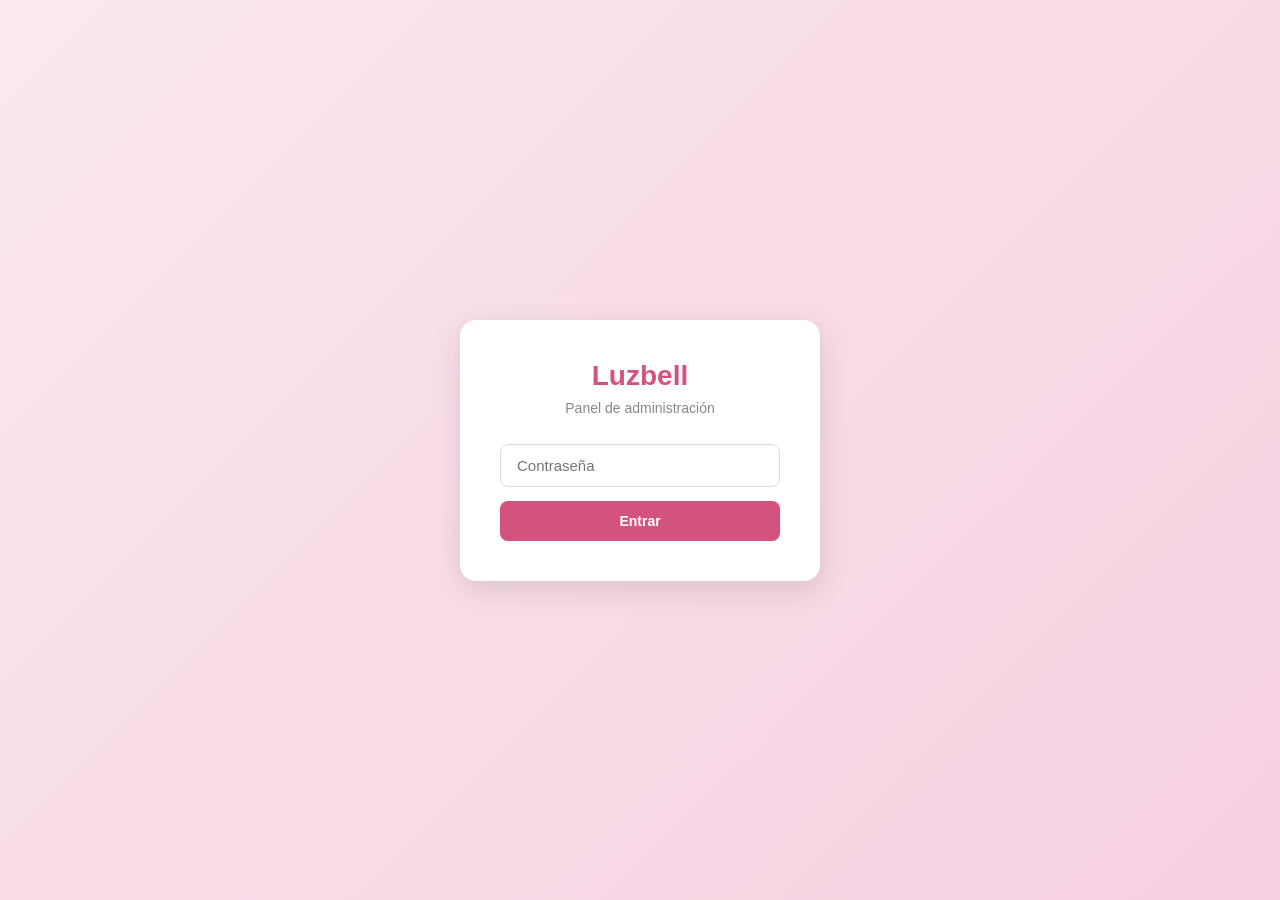
==== admin.html @ 91af1b25 "Implementacion de panel de administrador" ====
<!DOCTYPE html>
<html lang="es">
<head>
    <meta charset="UTF-8">
    <meta name="viewport" content="width=device-width, initial-scale=1.0">
    <title>Luzbell — Panel Admin</title>
    <style>
        * { box-sizing: border-box; margin: 0; padding: 0; }
        body { font-family: Arial, sans-serif; background: #f5f5f5; color: #333; }

        /* LOGIN */
        .login-screen {
            min-height: 100vh;
            display: flex;
            align-items: center;
            justify-content: center;
            background: linear-gradient(135deg, #fce8f0, #f5d0e0);
        }
        .login-box {
            background: white;
            padding: 40px;
            border-radius: 16px;
            box-shadow: 0 8px 32px rgba(0,0,0,0.12);
            width: 100%;
            max-width: 360px;
            text-align: center;
        }
        .login-box h1 { color: #D4537E; margin-bottom: 8px; font-size: 28px; }
        .login-box p { color: #888; margin-bottom: 28px; font-size: 14px; }
        .login-box input {
            width: 100%; padding: 12px 16px; border: 1px solid #ddd;
            border-radius: 8px; font-size: 15px; margin-bottom: 14px;
        }
        .login-box input:focus { outline: none; border-color: #D4537E; }
        .login-error { color: #e53e3e; font-size: 13px; margin-bottom: 12px; display: none; }

        /* PANEL */
        .panel { display: none; min-height: 100vh; }
        .panel-header {
            background: white;
            padding: 16px 28px;
            display: flex;
            justify-content: space-between;
            align-items: center;
            box-shadow: 0 2px 8px rgba(0,0,0,0.08);
            position: sticky; top: 0; z-index: 100;
        }
        .panel-header h1 { color: #D4537E; font-size: 20px; }
        .panel-body { padding: 28px; max-width: 960px; margin: 0 auto; }

        /* TABS */
        .tabs { display: flex; gap: 8px; margin-bottom: 28px; }
        .tab {
            padding: 10px 22px; border-radius: 8px; border: none;
            cursor: pointer; font-size: 14px; font-weight: bold;
            background: white; color: #666; transition: all 0.2s;
        }
        .tab.activo { background: #D4537E; color: white; }
        .tab:hover:not(.activo) { border-color: #D4537E; color: #D4537E; }

        /* SECCION */
        .seccion { display: none; }
        .seccion.activa { display: block; }

        /* FORMULARIO */
        .form-card {
            background: white; border-radius: 12px; padding: 28px;
            box-shadow: 0 2px 8px rgba(0,0,0,0.07); margin-bottom: 28px;
        }
        .form-card h2 { margin-bottom: 20px; font-size: 17px; color: #333; }
        .form-grupo { margin-bottom: 16px; }
        .form-grupo label { display: block; font-size: 13px; font-weight: bold; margin-bottom: 6px; color: #555; }
        .form-grupo input, .form-grupo select {
            width: 100%; padding: 10px 14px; border: 1px solid #ddd;
            border-radius: 8px; font-size: 14px;
        }
        .form-grupo input:focus, .form-grupo select:focus { outline: none; border-color: #D4537E; }
        .form-fila { display: grid; grid-template-columns: 1fr 1fr; gap: 16px; }

        /* PREVIEW IMAGEN */
        .preview-imagen {
            width: 100%; height: 180px; border-radius: 8px;
            object-fit: cover; display: none; margin-top: 10px;
            border: 1px solid #eee;
        }
        .upload-area {
            border: 2px dashed #ddd; border-radius: 8px; padding: 24px;
            text-align: center; cursor: pointer; transition: border-color 0.2s;
            color: #aaa; font-size: 14px;
        }
        .upload-area:hover { border-color: #D4537E; color: #D4537E; }
        .upload-area input { display: none; }

        /* BOTONES */
        .btn-rosa {
            background: #D4537E; color: white; border: none;
            padding: 12px 28px; border-radius: 8px; cursor: pointer;
            font-size: 14px; font-weight: bold; transition: background 0.2s;
        }
        .btn-rosa:hover { background: #993556; }
        .btn-rosa:disabled { background: #e8a0b8; cursor: not-allowed; }
        .btn-peligro {
            background: white; color: #e53e3e; border: 1px solid #e53e3e;
            padding: 6px 14px; border-radius: 6px; cursor: pointer; font-size: 12px;
        }
        .btn-peligro:hover { background: #e53e3e; color: white; }
        .btn-logout {
            background: transparent; border: 1px solid #ddd; color: #666;
            padding: 8px 16px; border-radius: 8px; cursor: pointer; font-size: 13px;
        }

        /* MENSAJE ESTADO */
        .mensaje-estado {
            padding: 12px 16px; border-radius: 8px; font-size: 14px;
            margin-bottom: 16px; display: none;
        }
        .mensaje-ok { background: #f0fff4; color: #276749; border: 1px solid #9ae6b4; }
        .mensaje-error { background: #fff5f5; color: #c53030; border: 1px solid #fc8181; }

        /* TOAST ADMIN */
        .toast-admin {
            position: fixed;
            top: 20px;
            right: 20px;
            display: flex;
            flex-direction: column;
            gap: 12px;
            align-items: flex-end;
            z-index: 9999;
            pointer-events: none;
        }
        .toast-admin .toast {
            background: rgba(20, 20, 20, 0.95);
            color: white;
            padding: 12px 16px;
            border-radius: 14px;
            box-shadow: 0 12px 30px rgba(0,0,0,0.18);
            max-width: 320px;
            font-size: 14px;
            line-height: 1.4;
            pointer-events: auto;
            opacity: 0;
            transform: translateY(-10px) scale(0.97);
            animation: toastIn 0.2s ease forwards;
        }
        .toast-admin .toast.toast-out {
            opacity: 0;
            transform: translateY(-10px) scale(0.95);
            transition: opacity 0.2s ease, transform 0.2s ease;
        }
        @keyframes toastIn {
            from { opacity: 0; transform: translateY(-10px) scale(0.95); }
            to { opacity: 1; transform: translateY(0) scale(1); }
        }

        /* LISTA PRODUCTOS */
        .lista-productos { display: grid; gap: 14px; }
        .item-producto {
            background: white; border-radius: 10px; padding: 16px;
            display: flex; align-items: center; gap: 16px;
            box-shadow: 0 1px 4px rgba(0,0,0,0.07);
        }
        .item-producto img {
            width: 64px; height: 64px; object-fit: cover;
            border-radius: 8px; background: #fce8f0; flex-shrink: 0;
        }
        .item-producto-emoji {
            width: 64px; height: 64px; border-radius: 8px;
            background: #fce8f0; display: flex; align-items: center;
            justify-content: center; font-size: 28px; flex-shrink: 0;
        }
        .item-producto-info { flex: 1; }
        .item-producto-info p { font-weight: bold; margin-bottom: 4px; }
        .item-producto-info span { font-size: 12px; color: #888; }
        .item-precio { color: #D4537E; font-weight: bold; font-size: 15px; }

        .vacio { text-align: center; color: #aaa; padding: 48px; }

        .talles-checkboxes {
            display: flex;
            flex-wrap: wrap;
            gap: 8px;
            margin-top: 6px;
        }
        .talle-check {
            display: flex;
            align-items: center;
            gap: 6px;
            background: #f5f5f5;
            border: 1px solid #ddd;
            border-radius: 20px;
            padding: 6px 14px;
            cursor: pointer;
            font-size: 13px;
            font-weight: bold;
            transition: all 0.2s;
        }
        .talle-check:has(input:checked) {
            background: #fce8f0;
            border-color: #D4537E;
            color: #D4537E;
        }
        .talle-check input { display: none; }
        .disponible-label {
            display: flex;
            align-items: center;
            gap: 10px;
            cursor: pointer;
            font-size: 14px;
            font-weight: bold;
            color: #555;
        }
        .disponible-label input { width: 18px; height: 18px; accent-color: #D4537E; cursor: pointer; }
        .badge-disponible {
            font-size: 11px; padding: 3px 10px; border-radius: 20px;
            font-weight: bold;
        }
        .badge-si { background: #f0fff4; color: #276749; border: 1px solid #9ae6b4; }
        .badge-no { background: #fff5f5; color: #c53030; border: 1px solid #fc8181; }

        @media (max-width: 600px) {
            .form-fila { grid-template-columns: 1fr; }
            .panel-body { padding: 16px; }
        }
    </style>
</head>
<body>

<div id="toastAdmin" class="toast-admin"></div>

<!-- PANTALLA DE LOGIN -->
<div class="login-screen" id="loginScreen">
    <div class="login-box">
        <h1>Luzbell</h1>
        <p>Panel de administración</p>
        <input type="password" id="inputPassword" placeholder="Contraseña" onkeydown="if(event.key==='Enter') iniciarSesion()">
        <p class="login-error" id="loginError">Contraseña incorrecta</p>
        <button class="btn-rosa" style="width:100%" onclick="iniciarSesion()">Entrar</button>
    </div>
</div>

<!-- PANEL PRINCIPAL -->
<div class="panel" id="panelAdmin">
    <div class="panel-header">
        <h1>🛍️ Luzbell — Admin</h1>
        <button class="btn-logout" onclick="cerrarSesion()">Salir</button>
    </div>
    <div class="panel-body">

        <div class="tabs">
            <button class="tab activo" onclick="cambiarTab('productos')">Productos</button>
            <button class="tab" onclick="cambiarTab('slider')">Slider de fotos</button>
        </div>

        <!-- TAB PRODUCTOS -->
        <div class="seccion activa" id="secProductos">
            <div class="form-card">
                <h2>➕ Agregar producto</h2>
                <div id="msgProducto" class="mensaje-estado"></div>
                <div class="form-fila">
                    <div class="form-grupo">
                        <label>Nombre del producto</label>
                        <input type="text" id="prodNombre" placeholder="Ej: Vestido floral rosa">
                    </div>
                    <div class="form-grupo">
                        <label>Precio ($)</label>
                        <input type="number" id="prodPrecio" placeholder="Ej: 12000">
                    </div>
                </div>
                <div class="form-grupo">
                    <label>Categoría</label>
                    <select id="prodCategoria">
                        <option value="Vestidos">Vestidos</option>
                        <option value="Remeras">Remeras</option>
                        <option value="Pantalones">Pantalones</option>
                        <option value="Accesorios">Accesorios</option>
                    </select>
                </div>
                <div class="form-grupo">
                    <label>Talles disponibles</label>
                    <div class="talles-checkboxes">
                        <label class="talle-check"><input type="checkbox" value="XS"> XS</label>
                        <label class="talle-check"><input type="checkbox" value="S"> S</label>
                        <label class="talle-check"><input type="checkbox" value="M" checked> M</label>
                        <label class="talle-check"><input type="checkbox" value="L"> L</label>
                        <label class="talle-check"><input type="checkbox" value="XL"> XL</label>
                        <label class="talle-check"><input type="checkbox" value="XXL"> XXL</label>
                        <label class="talle-check"><input type="checkbox" value="Único"> Único</label>
                    </div>
                </div>
                <div class="form-grupo">
                    <label class="disponible-label">
                        <input type="checkbox" id="prodDisponible" checked>
                        Disponible para la venta
                    </label>
                </div>
                <div class="form-grupo">
                    <label>Foto del producto</label>
                    <div class="upload-area" onclick="document.getElementById('prodFoto').click()">
                        📷 Hacé click para subir una foto
                        <input type="file" id="prodFoto" accept="image/*" onchange="previsualizarFoto(this, 'prevProducto')">
                    </div>
                    <img id="prevProducto" class="preview-imagen">
                </div>
                <button class="btn-rosa" id="btnAgregarProducto" onclick="agregarProducto()">Publicar producto</button>
            </div>

            <div class="form-card">
                <h2>📦 Productos publicados</h2>
                <div id="listaProductos" class="lista-productos">
                    <div class="vacio">Cargando...</div>
                </div>
            </div>
        </div>

        <!-- TAB SLIDER -->
        <div class="seccion" id="secSlider">
            <div class="form-card">
                <h2>➕ Agregar foto al slider</h2>
                <div id="msgSlider" class="mensaje-estado"></div>
                <div class="form-grupo">
                    <label>Foto</label>
                    <div class="upload-area" onclick="document.getElementById('sliderFoto').click()">
                        📷 Hacé click para subir una foto
                        <input type="file" id="sliderFoto" accept="image/*" onchange="previsualizarFoto(this, 'prevSlider')">
                    </div>
                    <img id="prevSlider" class="preview-imagen">
                </div>
                <div class="form-grupo">
                    <label>Texto (opcional)</label>
                    <input type="text" id="sliderCaption" placeholder="Ej: Nueva colección Otoño">
                </div>
                <button class="btn-rosa" id="btnAgregarSlider" onclick="agregarSlider()">Agregar al slider</button>
            </div>

            <div class="form-card">
                <h2>🖼️ Fotos del slider</h2>
                <div id="listaSlider" class="lista-productos">
                    <div class="vacio">Cargando...</div>
                </div>
            </div>
        </div>

    </div>
</div>

<script>
const SUPABASE_URL = 'https://yudkvusmetwkfrmovisa.supabase.co';
const SUPABASE_KEY = 'eyJhbGciOiJIUzI1NiIsInR5cCI6IkpXVCJ9.eyJpc3MiOiJzdXBhYmFzZSIsInJlZiI6Inl1ZGt2dXNtZXR3a2ZybW92aXNhIiwicm9sZSI6ImFub24iLCJpYXQiOjE3NzYxMjQzMzUsImV4cCI6MjA5MTcwMDMzNX0.j6QyRSBng5z6tUBzAqodfYCbuz-u-lLbHheYi0FHJ9k';
const PASSWORD = 'luzbell2025';

// ─── LOGIN ───
function iniciarSesion() {
    const pass = document.getElementById('inputPassword').value;
    if (pass === PASSWORD) {
        document.getElementById('loginScreen').style.display = 'none';
        document.getElementById('panelAdmin').style.display = 'block';
        cargarProductos();
        cargarSlider();
        mostrarPopupAdmin('Gracias luca crack', 3000);
    } else {
        document.getElementById('loginError').style.display = 'block';
    }
}

function cerrarSesion() {
    document.getElementById('loginScreen').style.display = 'flex';
    document.getElementById('panelAdmin').style.display = 'none';
    document.getElementById('inputPassword').value = '';
}

// ─── TABS ───
function cambiarTab(tab) {
    document.querySelectorAll('.tab').forEach((t, i) => {
        t.classList.toggle('activo', (i === 0 && tab === 'productos') || (i === 1 && tab === 'slider'));
    });
    document.getElementById('secProductos').classList.toggle('activa', tab === 'productos');
    document.getElementById('secSlider').classList.toggle('activa', tab === 'slider');
}

// ─── HELPERS ───
async function supabaseFetch(endpoint, options = {}) {
    const res = await fetch(SUPABASE_URL + endpoint, {
        ...options,
        headers: {
            'apikey': SUPABASE_KEY,
            'Authorization': 'Bearer ' + SUPABASE_KEY,
            'Content-Type': 'application/json',
            ...(options.headers || {})
        }
    });
    if (res.status === 204 || res.status === 201) return null;
    const text = await res.text();
    if (!text) return null;
    try { return JSON.parse(text); } catch { return null; }
}

async function subirImagen(bucket, archivo) {
    const ext = archivo.name.split('.').pop();
    const nombre = Date.now() + '.' + ext;
    const res = await fetch(SUPABASE_URL + '/storage/v1/object/' + bucket + '/' + nombre, {
        method: 'POST',
        headers: {
            'apikey': SUPABASE_KEY,
            'Authorization': 'Bearer ' + SUPABASE_KEY,
            'Content-Type': archivo.type,
            'x-upsert': 'true'
        },
        body: archivo
    });
    if (!res.ok) {
        const errBody = await res.text();
        console.error('Storage error:', res.status, errBody);
        throw new Error('Error al subir imagen: ' + res.status + ' ' + errBody);
    }
    return SUPABASE_URL + '/storage/v1/object/public/' + bucket + '/' + nombre;
}

function previsualizarFoto(input, previewId) {
    const prev = document.getElementById(previewId);
    if (input.files && input.files[0]) {
        prev.src = URL.createObjectURL(input.files[0]);
        prev.style.display = 'block';
    }
}

function mostrarMensaje(id, texto, tipo) {
    const el = document.getElementById(id);
    el.textContent = texto;
    el.className = 'mensaje-estado ' + (tipo === 'ok' ? 'mensaje-ok' : 'mensaje-error');
    el.style.display = 'block';
    setTimeout(() => { el.style.display = 'none'; }, 4000);
}

function mostrarPopupAdmin(texto, duracion = 3000) {
    const cont = document.getElementById('toastAdmin');
    const toast = document.createElement('div');
    toast.className = 'toast';
    toast.textContent = texto;
    cont.appendChild(toast);

    setTimeout(() => {
        toast.classList.add('toast-out');
    }, duracion - 200);

    setTimeout(() => {
        if (toast.parentNode) toast.parentNode.removeChild(toast);
    }, duracion);
}

// ─── PRODUCTOS ───
async function agregarProducto() {
    const nombre = document.getElementById('prodNombre').value.trim();
    const precio = document.getElementById('prodPrecio').value.trim();
    const categoria = document.getElementById('prodCategoria').value;
    const fotoInput = document.getElementById('prodFoto');
    const btnAgregar = document.getElementById('btnAgregarProducto');
    const disponible = document.getElementById('prodDisponible').checked;
    const tallesSeleccionados = [...document.querySelectorAll('.talle-check input:checked')]
        .map(cb => cb.value).join(',');

    if (!nombre || !precio) {
        mostrarMensaje('msgProducto', 'Completá el nombre y el precio.', 'error');
        return;
    }

    btnAgregar.disabled = true;
    btnAgregar.textContent = 'Publicando...';

    try {
        let imagen_url = null;
        if (fotoInput.files[0]) {
            imagen_url = await subirImagen('productos', fotoInput.files[0]);
        }

        await supabaseFetch('/rest/v1/productos', {
            method: 'POST',
            headers: { 'Prefer': 'return=minimal' },
            body: JSON.stringify({ nombre, precio: parseInt(precio), categoria, imagen_url, talles: tallesSeleccionados, disponible })
        });

        mostrarMensaje('msgProducto', '✅ Producto publicado!', 'ok');
        document.getElementById('prodNombre').value = '';
        document.getElementById('prodPrecio').value = '';
        document.getElementById('prodFoto').value = '';
        document.getElementById('prevProducto').style.display = 'none';
        document.getElementById('prodDisponible').checked = true;
        document.querySelectorAll('.talle-check input').forEach(cb => cb.checked = cb.value === 'M');
        cargarProductos();
    } catch (e) {
        console.error('Error producto:', e);
        mostrarMensaje('msgProducto', 'Error: ' + e.message, 'error');
    }

    btnAgregar.disabled = false;
    btnAgregar.textContent = 'Publicar producto';
}

async function cargarProductos() {
    const lista = document.getElementById('listaProductos');
    const data = await supabaseFetch('/rest/v1/productos?select=*&order=created_at.desc');
    if (!data || data.length === 0) {
        lista.innerHTML = '<div class="vacio">No hay productos todavía.</div>';
        return;
    }
    lista.innerHTML = data.map(p => `
        <div class="item-producto">
            ${p.imagen_url
                ? `<img src="${p.imagen_url}" alt="${p.nombre}">`
                : `<div class="item-producto-emoji">👗</div>`}
            <div class="item-producto-info">
                <p>${p.nombre}</p>
                <span>${p.categoria}${p.talles ? ' · ' + p.talles : ''}</span>
                <span class="badge-disponible ${p.disponible ? 'badge-si' : 'badge-no'}" style="display:inline-block;margin-top:4px">
                    ${p.disponible ? '✅ Disponible' : '❌ Agotado'}
                </span>
            </div>
            <span class="item-precio">$${Number(p.precio).toLocaleString('es-AR')}</span>
            <div style="display:flex;flex-direction:column;gap:6px">
                <button class="btn-peligro" style="background:${p.disponible ? '#fff' : '#D4537E'};color:${p.disponible ? '#D4537E' : '#fff'};border-color:#D4537E" onclick="toggleDisponible(${p.id}, ${p.disponible})">${p.disponible ? 'Marcar agotado' : 'Marcar disponible'}</button>
                <button class="btn-peligro" onclick="eliminarProducto(${p.id})">Eliminar</button>
            </div>
        </div>
    `).join('');
}

async function toggleDisponible(id, estadoActual) {
    await supabaseFetch('/rest/v1/productos?id=eq.' + id, {
        method: 'PATCH',
        headers: { 'Prefer': 'return=minimal' },
        body: JSON.stringify({ disponible: !estadoActual })
    });
    cargarProductos();
}

async function eliminarProducto(id) {
    if (!confirm('¿Eliminar este producto?')) return;
    await supabaseFetch('/rest/v1/productos?id=eq.' + id, { method: 'DELETE' });
    cargarProductos();
}

// ─── SLIDER ───
async function agregarSlider() {
    const fotoInput = document.getElementById('sliderFoto');
    const caption = document.getElementById('sliderCaption').value.trim();
    const btnAgregar = document.getElementById('btnAgregarSlider');

    if (!fotoInput.files[0]) {
        mostrarMensaje('msgSlider', 'Seleccioná una foto primero.', 'error');
        return;
    }

    btnAgregar.disabled = true;
    btnAgregar.textContent = 'Subiendo...';

    try {
        const imagen_url = await subirImagen('slider', fotoInput.files[0]);
        const data = await supabaseFetch('/rest/v1/slider?select=orden&order=orden.desc&limit=1');
        const orden = (data && data.length > 0 ? data[0].orden : 0) + 1;

        await supabaseFetch('/rest/v1/slider', {
            method: 'POST',
            headers: { 'Prefer': 'return=minimal' },
            body: JSON.stringify({ imagen_url, caption, orden })
        });

        mostrarMensaje('msgSlider', '✅ Foto agregada al slider!', 'ok');
        document.getElementById('sliderFoto').value = '';
        document.getElementById('sliderCaption').value = '';
        document.getElementById('prevSlider').style.display = 'none';
        cargarSlider();
    } catch (e) {
        console.error('Error slider:', e);
        mostrarMensaje('msgSlider', 'Error: ' + e.message, 'error');
    }

    btnAgregar.disabled = false;
    btnAgregar.textContent = 'Agregar al slider';
}

async function cargarSlider() {
    const lista = document.getElementById('listaSlider');
    const data = await supabaseFetch('/rest/v1/slider?select=*&order=orden.asc');
    if (!data || data.length === 0) {
        lista.innerHTML = '<div class="vacio">No hay fotos todavía.</div>';
        return;
    }
    lista.innerHTML = data.map(s => `
        <div class="item-producto">
            <img src="${s.imagen_url}" alt="slide">
            <div class="item-producto-info">
                <p>${s.caption || '(sin texto)'}</p>
                <span>Posición ${s.orden}</span>
            </div>
            <button class="btn-peligro" onclick="eliminarSlide(${s.id})">Eliminar</button>
        </div>
    `).join('');
}

async function eliminarSlide(id) {
    if (!confirm('¿Eliminar esta foto del slider?')) return;
    await supabaseFetch('/rest/v1/slider?id=eq.' + id, { method: 'DELETE' });
    cargarSlider();
}
</script>
</body>
</html>
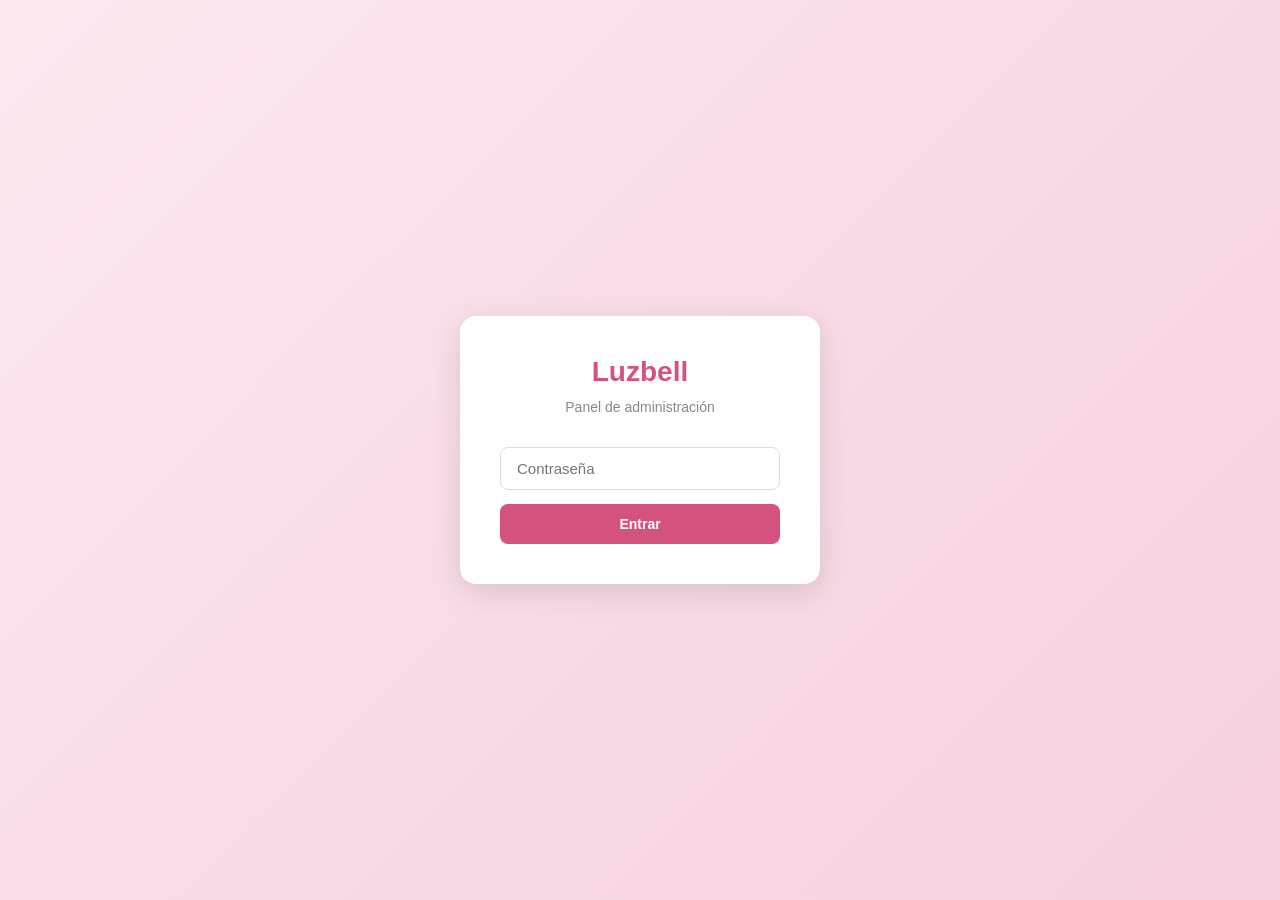
==== commit 692e8415: "feat: hasta aca todo funciona jesus" ====
--- a/admin.html
+++ b/admin.html
@@ -4,225 +4,7 @@
     <meta charset="UTF-8">
     <meta name="viewport" content="width=device-width, initial-scale=1.0">
     <title>Luzbell — Panel Admin</title>
-    <style>
-        * { box-sizing: border-box; margin: 0; padding: 0; }
-        body { font-family: Arial, sans-serif; background: #f5f5f5; color: #333; }
-
-        /* LOGIN */
-        .login-screen {
-            min-height: 100vh;
-            display: flex;
-            align-items: center;
-            justify-content: center;
-            background: linear-gradient(135deg, #fce8f0, #f5d0e0);
-        }
-        .login-box {
-            background: white;
-            padding: 40px;
-            border-radius: 16px;
-            box-shadow: 0 8px 32px rgba(0,0,0,0.12);
-            width: 100%;
-            max-width: 360px;
-            text-align: center;
-        }
-        .login-box h1 { color: #D4537E; margin-bottom: 8px; font-size: 28px; }
-        .login-box p { color: #888; margin-bottom: 28px; font-size: 14px; }
-        .login-box input {
-            width: 100%; padding: 12px 16px; border: 1px solid #ddd;
-            border-radius: 8px; font-size: 15px; margin-bottom: 14px;
-        }
-        .login-box input:focus { outline: none; border-color: #D4537E; }
-        .login-error { color: #e53e3e; font-size: 13px; margin-bottom: 12px; display: none; }
-
-        /* PANEL */
-        .panel { display: none; min-height: 100vh; }
-        .panel-header {
-            background: white;
-            padding: 16px 28px;
-            display: flex;
-            justify-content: space-between;
-            align-items: center;
-            box-shadow: 0 2px 8px rgba(0,0,0,0.08);
-            position: sticky; top: 0; z-index: 100;
-        }
-        .panel-header h1 { color: #D4537E; font-size: 20px; }
-        .panel-body { padding: 28px; max-width: 960px; margin: 0 auto; }
-
-        /* TABS */
-        .tabs { display: flex; gap: 8px; margin-bottom: 28px; }
-        .tab {
-            padding: 10px 22px; border-radius: 8px; border: none;
-            cursor: pointer; font-size: 14px; font-weight: bold;
-            background: white; color: #666; transition: all 0.2s;
-        }
-        .tab.activo { background: #D4537E; color: white; }
-        .tab:hover:not(.activo) { border-color: #D4537E; color: #D4537E; }
-
-        /* SECCION */
-        .seccion { display: none; }
-        .seccion.activa { display: block; }
-
-        /* FORMULARIO */
-        .form-card {
-            background: white; border-radius: 12px; padding: 28px;
-            box-shadow: 0 2px 8px rgba(0,0,0,0.07); margin-bottom: 28px;
-        }
-        .form-card h2 { margin-bottom: 20px; font-size: 17px; color: #333; }
-        .form-grupo { margin-bottom: 16px; }
-        .form-grupo label { display: block; font-size: 13px; font-weight: bold; margin-bottom: 6px; color: #555; }
-        .form-grupo input, .form-grupo select {
-            width: 100%; padding: 10px 14px; border: 1px solid #ddd;
-            border-radius: 8px; font-size: 14px;
-        }
-        .form-grupo input:focus, .form-grupo select:focus { outline: none; border-color: #D4537E; }
-        .form-fila { display: grid; grid-template-columns: 1fr 1fr; gap: 16px; }
-
-        /* PREVIEW IMAGEN */
-        .preview-imagen {
-            width: 100%; height: 180px; border-radius: 8px;
-            object-fit: cover; display: none; margin-top: 10px;
-            border: 1px solid #eee;
-        }
-        .upload-area {
-            border: 2px dashed #ddd; border-radius: 8px; padding: 24px;
-            text-align: center; cursor: pointer; transition: border-color 0.2s;
-            color: #aaa; font-size: 14px;
-        }
-        .upload-area:hover { border-color: #D4537E; color: #D4537E; }
-        .upload-area input { display: none; }
-
-        /* BOTONES */
-        .btn-rosa {
-            background: #D4537E; color: white; border: none;
-            padding: 12px 28px; border-radius: 8px; cursor: pointer;
-            font-size: 14px; font-weight: bold; transition: background 0.2s;
-        }
-        .btn-rosa:hover { background: #993556; }
-        .btn-rosa:disabled { background: #e8a0b8; cursor: not-allowed; }
-        .btn-peligro {
-            background: white; color: #e53e3e; border: 1px solid #e53e3e;
-            padding: 6px 14px; border-radius: 6px; cursor: pointer; font-size: 12px;
-        }
-        .btn-peligro:hover { background: #e53e3e; color: white; }
-        .btn-logout {
-            background: transparent; border: 1px solid #ddd; color: #666;
-            padding: 8px 16px; border-radius: 8px; cursor: pointer; font-size: 13px;
-        }
-
-        /* MENSAJE ESTADO */
-        .mensaje-estado {
-            padding: 12px 16px; border-radius: 8px; font-size: 14px;
-            margin-bottom: 16px; display: none;
-        }
-        .mensaje-ok { background: #f0fff4; color: #276749; border: 1px solid #9ae6b4; }
-        .mensaje-error { background: #fff5f5; color: #c53030; border: 1px solid #fc8181; }
-
-        /* TOAST ADMIN */
-        .toast-admin {
-            position: fixed;
-            top: 20px;
-            right: 20px;
-            display: flex;
-            flex-direction: column;
-            gap: 12px;
-            align-items: flex-end;
-            z-index: 9999;
-            pointer-events: none;
-        }
-        .toast-admin .toast {
-            background: rgba(20, 20, 20, 0.95);
-            color: white;
-            padding: 12px 16px;
-            border-radius: 14px;
-            box-shadow: 0 12px 30px rgba(0,0,0,0.18);
-            max-width: 320px;
-            font-size: 14px;
-            line-height: 1.4;
-            pointer-events: auto;
-            opacity: 0;
-            transform: translateY(-10px) scale(0.97);
-            animation: toastIn 0.2s ease forwards;
-        }
-        .toast-admin .toast.toast-out {
-            opacity: 0;
-            transform: translateY(-10px) scale(0.95);
-            transition: opacity 0.2s ease, transform 0.2s ease;
-        }
-        @keyframes toastIn {
-            from { opacity: 0; transform: translateY(-10px) scale(0.95); }
-            to { opacity: 1; transform: translateY(0) scale(1); }
-        }
-
-        /* LISTA PRODUCTOS */
-        .lista-productos { display: grid; gap: 14px; }
-        .item-producto {
-            background: white; border-radius: 10px; padding: 16px;
-            display: flex; align-items: center; gap: 16px;
-            box-shadow: 0 1px 4px rgba(0,0,0,0.07);
-        }
-        .item-producto img {
-            width: 64px; height: 64px; object-fit: cover;
-            border-radius: 8px; background: #fce8f0; flex-shrink: 0;
-        }
-        .item-producto-emoji {
-            width: 64px; height: 64px; border-radius: 8px;
-            background: #fce8f0; display: flex; align-items: center;
-            justify-content: center; font-size: 28px; flex-shrink: 0;
-        }
-        .item-producto-info { flex: 1; }
-        .item-producto-info p { font-weight: bold; margin-bottom: 4px; }
-        .item-producto-info span { font-size: 12px; color: #888; }
-        .item-precio { color: #D4537E; font-weight: bold; font-size: 15px; }
-
-        .vacio { text-align: center; color: #aaa; padding: 48px; }
-
-        .talles-checkboxes {
-            display: flex;
-            flex-wrap: wrap;
-            gap: 8px;
-            margin-top: 6px;
-        }
-        .talle-check {
-            display: flex;
-            align-items: center;
-            gap: 6px;
-            background: #f5f5f5;
-            border: 1px solid #ddd;
-            border-radius: 20px;
-            padding: 6px 14px;
-            cursor: pointer;
-            font-size: 13px;
-            font-weight: bold;
-            transition: all 0.2s;
-        }
-        .talle-check:has(input:checked) {
-            background: #fce8f0;
-            border-color: #D4537E;
-            color: #D4537E;
-        }
-        .talle-check input { display: none; }
-        .disponible-label {
-            display: flex;
-            align-items: center;
-            gap: 10px;
-            cursor: pointer;
-            font-size: 14px;
-            font-weight: bold;
-            color: #555;
-        }
-        .disponible-label input { width: 18px; height: 18px; accent-color: #D4537E; cursor: pointer; }
-        .badge-disponible {
-            font-size: 11px; padding: 3px 10px; border-radius: 20px;
-            font-weight: bold;
-        }
-        .badge-si { background: #f0fff4; color: #276749; border: 1px solid #9ae6b4; }
-        .badge-no { background: #fff5f5; color: #c53030; border: 1px solid #fc8181; }
-
-        @media (max-width: 600px) {
-            .form-fila { grid-template-columns: 1fr; }
-            .panel-body { padding: 16px; }
-        }
-    </style>
+    <link rel="stylesheet" href="style.css">
 </head>
 <body>
 
@@ -250,6 +32,7 @@
         <div class="tabs">
             <button class="tab activo" onclick="cambiarTab('productos')">Productos</button>
             <button class="tab" onclick="cambiarTab('slider')">Slider de fotos</button>
+            <button class="tab" onclick="cambiarTab('ofertas')">🏷️ Ofertas</button>
         </div>
 
         <!-- TAB PRODUCTOS -->
@@ -278,14 +61,12 @@
                 </div>
                 <div class="form-grupo">
                     <label>Talles disponibles</label>
-                    <div class="talles-checkboxes">
+                    <div class="talles-checkboxes" id="contenedorTalles">
                         <label class="talle-check"><input type="checkbox" value="XS"> XS</label>
                         <label class="talle-check"><input type="checkbox" value="S"> S</label>
                         <label class="talle-check"><input type="checkbox" value="M" checked> M</label>
                         <label class="talle-check"><input type="checkbox" value="L"> L</label>
                         <label class="talle-check"><input type="checkbox" value="XL"> XL</label>
-                        <label class="talle-check"><input type="checkbox" value="XXL"> XXL</label>
-                        <label class="talle-check"><input type="checkbox" value="Único"> Único</label>
                     </div>
                 </div>
                 <div class="form-grupo">
@@ -336,6 +117,37 @@
             <div class="form-card">
                 <h2>🖼️ Fotos del slider</h2>
                 <div id="listaSlider" class="lista-productos">
+                    <div class="vacio">Cargando...</div>
+                </div>
+            </div>
+        </div>
+
+        <!-- TAB OFERTAS -->
+        <div class="seccion" id="secOfertas">
+            <div class="form-card">
+                <h2>🏷️ Poner producto en oferta</h2>
+                <p style="color:#888;font-size:14px;margin-bottom:16px">Seleccioná un producto y asignale un descuento. Aparecerá automáticamente en la sección <strong>Ofertas</strong> de la tienda.</p>
+                <div id="msgOferta" class="mensaje-estado"></div>
+                <div class="form-grupo">
+                    <label>Producto</label>
+                    <select id="ofertaProducto" onchange="actualizarPreviewOferta()">
+                        <option value="">— Seleccioná un producto —</option>
+                    </select>
+                </div>
+                <div class="form-grupo">
+                    <label>Descuento (%)</label>
+                    <input type="number" id="ofertaDescuento" placeholder="Ej: 20 (para 20% off)" min="1" max="99" oninput="actualizarPreviewOferta()">
+                </div>
+                <div id="ofertaPreview" style="display:none;background:#fff5f8;border:1px solid #f9c4d4;border-radius:10px;padding:14px;margin-bottom:16px">
+                    <p style="margin:0;font-size:13px;color:#888">Vista previa del precio:</p>
+                    <p id="ofertaPreviewTexto" style="margin:6px 0 0;font-size:20px;font-weight:700;color:#D4537E"></p>
+                </div>
+                <button class="btn-rosa" id="btnAplicarOferta" onclick="aplicarOferta()">Aplicar oferta</button>
+            </div>
+
+            <div class="form-card">
+                <h2>🔖 Productos en oferta activa</h2>
+                <div id="listaOfertas" class="lista-productos">
                     <div class="vacio">Cargando...</div>
                 </div>
             </div>
@@ -357,7 +169,7 @@
         document.getElementById('panelAdmin').style.display = 'block';
         cargarProductos();
         cargarSlider();
-        mostrarPopupAdmin('Gracias luca crack', 3000);
+        mostrarPopupAdmin('Hola! 👋', 2500);
     } else {
         document.getElementById('loginError').style.display = 'block';
     }
@@ -372,10 +184,15 @@
 // ─── TABS ───
 function cambiarTab(tab) {
     document.querySelectorAll('.tab').forEach((t, i) => {
-        t.classList.toggle('activo', (i === 0 && tab === 'productos') || (i === 1 && tab === 'slider'));
+        t.classList.toggle('activo', ['productos','slider','ofertas'][i] === tab);
     });
     document.getElementById('secProductos').classList.toggle('activa', tab === 'productos');
     document.getElementById('secSlider').classList.toggle('activa', tab === 'slider');
+    document.getElementById('secOfertas').classList.toggle('activa', tab === 'ofertas');
+    if (tab === 'ofertas') {
+        cargarSelectorProductos();
+        cargarListaOfertas();
+    }
 }
 
 // ─── HELPERS ───
@@ -400,28 +217,16 @@
     const nombre = Date.now() + '.' + ext;
     const res = await fetch(SUPABASE_URL + '/storage/v1/object/' + bucket + '/' + nombre, {
         method: 'POST',
-        headers: {
-            'apikey': SUPABASE_KEY,
-            'Authorization': 'Bearer ' + SUPABASE_KEY,
-            'Content-Type': archivo.type,
-            'x-upsert': 'true'
-        },
+        headers: { 'apikey': SUPABASE_KEY, 'Authorization': 'Bearer ' + SUPABASE_KEY, 'Content-Type': archivo.type, 'x-upsert': 'true' },
         body: archivo
     });
-    if (!res.ok) {
-        const errBody = await res.text();
-        console.error('Storage error:', res.status, errBody);
-        throw new Error('Error al subir imagen: ' + res.status + ' ' + errBody);
-    }
+    if (!res.ok) { const e = await res.text(); throw new Error('Error al subir imagen: ' + res.status + ' ' + e); }
     return SUPABASE_URL + '/storage/v1/object/public/' + bucket + '/' + nombre;
 }
 
 function previsualizarFoto(input, previewId) {
     const prev = document.getElementById(previewId);
-    if (input.files && input.files[0]) {
-        prev.src = URL.createObjectURL(input.files[0]);
-        prev.style.display = 'block';
-    }
+    if (input.files && input.files[0]) { prev.src = URL.createObjectURL(input.files[0]); prev.style.display = 'block'; }
 }
 
 function mostrarMensaje(id, texto, tipo) {
@@ -438,14 +243,8 @@
     toast.className = 'toast';
     toast.textContent = texto;
     cont.appendChild(toast);
-
-    setTimeout(() => {
-        toast.classList.add('toast-out');
-    }, duracion - 200);
-
-    setTimeout(() => {
-        if (toast.parentNode) toast.parentNode.removeChild(toast);
-    }, duracion);
+    setTimeout(() => { toast.classList.add('toast-out'); }, duracion - 200);
+    setTimeout(() => { if (toast.parentNode) toast.parentNode.removeChild(toast); }, duracion);
 }
 
 // ─── PRODUCTOS ───
@@ -456,27 +255,20 @@
     const fotoInput = document.getElementById('prodFoto');
     const btnAgregar = document.getElementById('btnAgregarProducto');
     const disponible = document.getElementById('prodDisponible').checked;
-    const tallesSeleccionados = [...document.querySelectorAll('.talle-check input:checked')]
-        .map(cb => cb.value).join(',');
-
-    if (!nombre || !precio) {
-        mostrarMensaje('msgProducto', 'Completá el nombre y el precio.', 'error');
-        return;
-    }
-
-    btnAgregar.disabled = true;
-    btnAgregar.textContent = 'Publicando...';
+    const tallesSeleccionados = [...document.querySelectorAll('.talle-check input:checked')].map(cb => cb.value).join(',');
+
+    if (!nombre || !precio) { mostrarMensaje('msgProducto', 'Completá el nombre y el precio.', 'error'); return; }
+
+    btnAgregar.disabled = true; btnAgregar.textContent = 'Publicando...';
 
     try {
         let imagen_url = null;
-        if (fotoInput.files[0]) {
-            imagen_url = await subirImagen('productos', fotoInput.files[0]);
-        }
+        if (fotoInput.files[0]) imagen_url = await subirImagen('productos', fotoInput.files[0]);
 
         await supabaseFetch('/rest/v1/productos', {
             method: 'POST',
             headers: { 'Prefer': 'return=minimal' },
-            body: JSON.stringify({ nombre, precio: parseInt(precio), categoria, imagen_url, talles: tallesSeleccionados, disponible })
+            body: JSON.stringify({ nombre, precio: parseInt(precio), categoria, imagen_url, talles: tallesSeleccionados, disponible, descuento: 0 })
         });
 
         mostrarMensaje('msgProducto', '✅ Producto publicado!', 'ok');
@@ -485,35 +277,24 @@
         document.getElementById('prodFoto').value = '';
         document.getElementById('prevProducto').style.display = 'none';
         document.getElementById('prodDisponible').checked = true;
-        document.querySelectorAll('.talle-check input').forEach(cb => cb.checked = cb.value === 'M');
         cargarProductos();
-    } catch (e) {
-        console.error('Error producto:', e);
-        mostrarMensaje('msgProducto', 'Error: ' + e.message, 'error');
-    }
-
-    btnAgregar.disabled = false;
-    btnAgregar.textContent = 'Publicar producto';
+    } catch (e) { mostrarMensaje('msgProducto', 'Error: ' + e.message, 'error'); }
+
+    btnAgregar.disabled = false; btnAgregar.textContent = 'Publicar producto';
 }
 
 async function cargarProductos() {
     const lista = document.getElementById('listaProductos');
     const data = await supabaseFetch('/rest/v1/productos?select=*&order=created_at.desc');
-    if (!data || data.length === 0) {
-        lista.innerHTML = '<div class="vacio">No hay productos todavía.</div>';
-        return;
-    }
+    if (!data || data.length === 0) { lista.innerHTML = '<div class="vacio">No hay productos todavía.</div>'; return; }
     lista.innerHTML = data.map(p => `
         <div class="item-producto">
-            ${p.imagen_url
-                ? `<img src="${p.imagen_url}" alt="${p.nombre}">`
-                : `<div class="item-producto-emoji">👗</div>`}
+            ${p.imagen_url ? `<img src="${p.imagen_url}" alt="${p.nombre}">` : `<div class="item-producto-emoji">👗</div>`}
             <div class="item-producto-info">
                 <p>${p.nombre}</p>
                 <span>${p.categoria}${p.talles ? ' · ' + p.talles : ''}</span>
-                <span class="badge-disponible ${p.disponible ? 'badge-si' : 'badge-no'}" style="display:inline-block;margin-top:4px">
-                    ${p.disponible ? '✅ Disponible' : '❌ Agotado'}
-                </span>
+                <span class="badge-disponible ${p.disponible ? 'badge-si' : 'badge-no'}" style="display:inline-block;margin-top:4px">${p.disponible ? '✅ Disponible' : '❌ Agotado'}</span>
+                ${(p.descuento > 0) ? `<span style="display:inline-block;margin-top:4px;margin-left:6px;background:#fff5f8;color:#D4537E;border:1px solid #f9c4d4;border-radius:20px;padding:2px 10px;font-size:11px;font-weight:bold">🏷️ -${p.descuento}%</span>` : ''}
             </div>
             <span class="item-precio">$${Number(p.precio).toLocaleString('es-AR')}</span>
             <div style="display:flex;flex-direction:column;gap:6px">
@@ -525,11 +306,7 @@
 }
 
 async function toggleDisponible(id, estadoActual) {
-    await supabaseFetch('/rest/v1/productos?id=eq.' + id, {
-        method: 'PATCH',
-        headers: { 'Prefer': 'return=minimal' },
-        body: JSON.stringify({ disponible: !estadoActual })
-    });
+    await supabaseFetch('/rest/v1/productos?id=eq.' + id, { method: 'PATCH', headers: { 'Prefer': 'return=minimal' }, body: JSON.stringify({ disponible: !estadoActual }) });
     cargarProductos();
 }
 
@@ -545,56 +322,35 @@
     const caption = document.getElementById('sliderCaption').value.trim();
     const btnAgregar = document.getElementById('btnAgregarSlider');
 
-    if (!fotoInput.files[0]) {
-        mostrarMensaje('msgSlider', 'Seleccioná una foto primero.', 'error');
-        return;
-    }
-
-    btnAgregar.disabled = true;
-    btnAgregar.textContent = 'Subiendo...';
+    if (!fotoInput.files[0]) { mostrarMensaje('msgSlider', 'Seleccioná una foto primero.', 'error'); return; }
+
+    btnAgregar.disabled = true; btnAgregar.textContent = 'Subiendo...';
 
     try {
         const imagen_url = await subirImagen('slider', fotoInput.files[0]);
         const data = await supabaseFetch('/rest/v1/slider?select=orden&order=orden.desc&limit=1');
         const orden = (data && data.length > 0 ? data[0].orden : 0) + 1;
-
-        await supabaseFetch('/rest/v1/slider', {
-            method: 'POST',
-            headers: { 'Prefer': 'return=minimal' },
-            body: JSON.stringify({ imagen_url, caption, orden })
-        });
-
+        await supabaseFetch('/rest/v1/slider', { method: 'POST', headers: { 'Prefer': 'return=minimal' }, body: JSON.stringify({ imagen_url, caption, orden }) });
         mostrarMensaje('msgSlider', '✅ Foto agregada al slider!', 'ok');
         document.getElementById('sliderFoto').value = '';
         document.getElementById('sliderCaption').value = '';
         document.getElementById('prevSlider').style.display = 'none';
         cargarSlider();
-    } catch (e) {
-        console.error('Error slider:', e);
-        mostrarMensaje('msgSlider', 'Error: ' + e.message, 'error');
-    }
-
-    btnAgregar.disabled = false;
-    btnAgregar.textContent = 'Agregar al slider';
+    } catch (e) { mostrarMensaje('msgSlider', 'Error: ' + e.message, 'error'); }
+
+    btnAgregar.disabled = false; btnAgregar.textContent = 'Agregar al slider';
 }
 
 async function cargarSlider() {
     const lista = document.getElementById('listaSlider');
     const data = await supabaseFetch('/rest/v1/slider?select=*&order=orden.asc');
-    if (!data || data.length === 0) {
-        lista.innerHTML = '<div class="vacio">No hay fotos todavía.</div>';
-        return;
-    }
+    if (!data || data.length === 0) { lista.innerHTML = '<div class="vacio">No hay fotos todavía.</div>'; return; }
     lista.innerHTML = data.map(s => `
         <div class="item-producto">
             <img src="${s.imagen_url}" alt="slide">
-            <div class="item-producto-info">
-                <p>${s.caption || '(sin texto)'}</p>
-                <span>Posición ${s.orden}</span>
-            </div>
+            <div class="item-producto-info"><p>${s.caption || '(sin texto)'}</p><span>Posición ${s.orden}</span></div>
             <button class="btn-peligro" onclick="eliminarSlide(${s.id})">Eliminar</button>
-        </div>
-    `).join('');
+        </div>`).join('');
 }
 
 async function eliminarSlide(id) {
@@ -602,6 +358,128 @@
     await supabaseFetch('/rest/v1/slider?id=eq.' + id, { method: 'DELETE' });
     cargarSlider();
 }
+
+// ─── OFERTAS ───
+let _productosCache = [];
+
+async function cargarSelectorProductos() {
+    const sel = document.getElementById('ofertaProducto');
+    sel.innerHTML = '<option value="">Cargando...</option>';
+    try {
+        const data = await supabaseFetch('/rest/v1/productos?select=id,nombre,precio,descuento&order=nombre.asc');
+        _productosCache = data || [];
+        sel.innerHTML = '<option value="">— Seleccioná un producto —</option>' +
+            _productosCache.map(p =>
+                `<option value="${p.id}" data-precio="${p.precio}" data-descuento="${p.descuento || 0}">${p.nombre} — $${Number(p.precio).toLocaleString('es-AR')}${p.descuento > 0 ? '  🏷️ ya tiene -' + p.descuento + '%' : ''}</option>`
+            ).join('');
+    } catch(e) {
+        sel.innerHTML = '<option value="">Error al cargar productos</option>';
+        mostrarMensaje('msgOferta', 'No se pudieron cargar los productos.', 'error');
+    }
+}
+
+function actualizarPreviewOferta() {
+    const sel = document.getElementById('ofertaProducto');
+    const descuento = parseFloat(document.getElementById('ofertaDescuento').value) || 0;
+    const preview = document.getElementById('ofertaPreview');
+    const previewTexto = document.getElementById('ofertaPreviewTexto');
+    const opt = sel.options[sel.selectedIndex];
+    if (!opt || !opt.dataset.precio || descuento <= 0 || sel.value === '') { preview.style.display = 'none'; return; }
+    const precio = Number(opt.dataset.precio);
+    const precioFinal = Math.round(precio * (1 - descuento / 100));
+    previewTexto.innerHTML = `$${precioFinal.toLocaleString('es-AR')} <span style="font-size:14px;color:#aaa;text-decoration:line-through;font-weight:400">antes $${precio.toLocaleString('es-AR')}</span>`;
+    preview.style.display = 'block';
+}
+
+async function aplicarOferta() {
+    const productoId = document.getElementById('ofertaProducto').value;
+    const descuento = parseFloat(document.getElementById('ofertaDescuento').value);
+    if (!productoId) { mostrarMensaje('msgOferta', 'Seleccioná un producto.', 'error'); return; }
+    if (!descuento || descuento < 1 || descuento > 99) { mostrarMensaje('msgOferta', 'Ingresá un descuento entre 1 y 99%.', 'error'); return; }
+
+    const btn = document.getElementById('btnAplicarOferta');
+    btn.disabled = true; btn.textContent = 'Guardando...';
+
+    try {
+        const res = await supabaseFetch('/rest/v1/productos?id=eq.' + productoId, {
+            method: 'PATCH',
+            headers: { 'Prefer': 'return=minimal' },
+            body: JSON.stringify({ descuento: descuento })
+        });
+
+        mostrarMensaje('msgOferta', '✅ Oferta aplicada! Ya aparece en la tienda.', 'ok');
+        document.getElementById('ofertaDescuento').value = '';
+        document.getElementById('ofertaPreview').style.display = 'none';
+        cargarSelectorProductos();
+        cargarListaOfertas();
+        mostrarPopupAdmin('Oferta publicada 🏷️', 2500);
+    } catch(e) {
+        mostrarMensaje('msgOferta', 'Error al aplicar: ' + e.message, 'error');
+    }
+
+    btn.disabled = false; btn.textContent = 'Aplicar oferta';
+}
+
+async function cargarListaOfertas() {
+    const lista = document.getElementById('listaOfertas');
+    lista.innerHTML = '<div class="vacio">Cargando...</div>';
+    try {
+        // Filtro PostgREST correcto para descuento > 0
+        const data = await supabaseFetch('/rest/v1/productos?select=*&descuento=gt.0&order=descuento.desc');
+        if (!data || data.length === 0) {
+            lista.innerHTML = '<div class="vacio">No hay productos en oferta. Usá el formulario de arriba para agregar uno.</div>';
+            return;
+        }
+        lista.innerHTML = data.map(p => {
+            const precioFinal = Math.round(Number(p.precio) * (1 - p.descuento / 100));
+            return `
+            <div class="item-producto">
+                ${p.imagen_url ? `<img src="${p.imagen_url}" alt="${p.nombre}">` : `<div class="item-producto-emoji">👗</div>`}
+                <div class="item-producto-info">
+                    <p>${p.nombre}</p>
+                    <span>${p.categoria}</span><br>
+                    <span style="color:#D4537E;font-weight:600;font-size:13px">-${p.descuento}% OFF</span>
+                </div>
+                <div style="text-align:right;min-width:90px">
+                    <div style="text-decoration:line-through;color:#bbb;font-size:12px">$${Number(p.precio).toLocaleString('es-AR')}</div>
+                    <div class="item-precio">$${precioFinal.toLocaleString('es-AR')}</div>
+                </div>
+                <button class="btn-peligro" onclick="quitarOferta(${p.id})">Quitar oferta</button>
+            </div>`;
+        }).join('');
+    } catch(e) {
+        lista.innerHTML = '<div class="vacio">Error al cargar las ofertas.</div>';
+    }
+}
+
+async function quitarOferta(id) {
+    if (!confirm('¿Quitar el descuento de este producto?')) return;
+    await supabaseFetch('/rest/v1/productos?id=eq.' + id, {
+        method: 'PATCH',
+        headers: { 'Prefer': 'return=minimal' },
+        body: JSON.stringify({ descuento: 0 })
+    });
+    cargarSelectorProductos();
+    cargarListaOfertas();
+    mostrarPopupAdmin('Oferta quitada ✅', 2000);
+}
+
+// ─── TALLES DINÁMICOS ───
+window.addEventListener("load", function () {
+    const selectCategoria = document.getElementById("prodCategoria");
+    const contenedor = document.getElementById("contenedorTalles");
+
+    function actualizarTalles() {
+        const c = selectCategoria.value;
+        if (c === "Remeras") contenedor.innerHTML = `<label class="talle-check"><input type="checkbox" value="S"> S</label><label class="talle-check"><input type="checkbox" value="M" checked> M</label><label class="talle-check"><input type="checkbox" value="L"> L</label><label class="talle-check"><input type="checkbox" value="XL"> XL</label><label class="talle-check"><input type="checkbox" value="XXL"> XXL</label>`;
+        else if (c === "Pantalones") contenedor.innerHTML = `<label class="talle-check"><input type="checkbox" value="36"> 36</label><label class="talle-check"><input type="checkbox" value="38"> 38</label><label class="talle-check"><input type="checkbox" value="40" checked> 40</label><label class="talle-check"><input type="checkbox" value="42"> 42</label><label class="talle-check"><input type="checkbox" value="44"> 44</label><label class="talle-check"><input type="checkbox" value="46"> 46</label>`;
+        else if (c === "Vestidos") contenedor.innerHTML = `<label class="talle-check"><input type="checkbox" value="S"> S</label><label class="talle-check"><input type="checkbox" value="M" checked> M</label><label class="talle-check"><input type="checkbox" value="L"> L</label><label class="talle-check"><input type="checkbox" value="XL"> XL</label>`;
+        else if (c === "Accesorios") contenedor.innerHTML = `<label class="talle-check"><input type="checkbox" value="Único" checked> Único</label>`;
+    }
+
+    selectCategoria.addEventListener("change", actualizarTalles);
+    actualizarTalles();
+});
 </script>
 </body>
 </html>
--- a/style.css
+++ b/style.css
@@ -0,0 +1,1205 @@
+*{
+    box-sizing: border-box;
+}
+html {
+    scroll-behavior: smooth;
+}
+body{
+    margin: 0;
+    font-family: Arial, sans-serif;
+    color: #333333;
+    font-size: 16px;
+}
+
+h1,h2,h3{
+    margin: 0;
+}
+
+p{
+    margin: 0;
+    line-height: 1.7;
+}
+
+a{
+    text-decoration: none;
+}
+
+/* ─── HEADER ─── */
+header{
+    background-color: #ffffff;
+    padding: 16px 24px;
+    display: flex;
+    justify-content: space-between;
+    align-items: center;
+    flex-wrap: nowrap;
+    gap: 16px;
+    position: sticky;
+    top: 0;
+    z-index: 1000;
+}
+
+.header-logo{
+    color: #ffffff;
+    font-size: 22px;
+    font-weight: bold;
+    display: flex;
+    align-items: center;
+    background: transparent;
+    margin: 0;
+}
+
+.header-logo img{
+    height: auto;
+    width: 30%;
+    max-width: 180px;
+    max-height: 80px;
+    min-width: 120px;
+    display: block;
+    background: transparent;
+    margin: 0;
+    padding: 0;
+}
+
+.header-nav{
+    display: flex;
+    gap: 24px;
+}
+
+.header-nav a{
+    color: #ffffff;
+    font-size: 16px;
+    transition: color 0.3s ease;
+}
+.header-nav a:hover{
+    color: #F4C0D1;
+}
+
+.header-acciones{
+    display: flex;
+    gap: 12px;
+    align-items: center;
+}
+
+/* ─── BOTÓN HAMBURGUESA ─── */
+.btn-carrito-movil {
+    display: none;  /* oculto en desktop */
+    font-size: 13px;
+    padding: 8px 14px;
+}
+.btn-hamburguesa {
+    display: none;          /* oculto en desktop */
+    flex-direction: column;
+    justify-content: center;
+    gap: 5px;
+    background: transparent;
+    border: none;
+    cursor: pointer;
+    padding: 6px;
+    z-index: 1100;
+}
+
+.btn-hamburguesa span {
+    display: block;
+    width: 24px;
+    height: 2px;
+    background-color: #000000;
+    border-radius: 2px;
+    transition: transform 0.3s ease, opacity 0.3s ease;
+}
+
+/* Animación a X cuando está activo */
+.btn-hamburguesa.activo span:nth-child(1) {
+    transform: translateY(7px) rotate(45deg);
+}
+.btn-hamburguesa.activo span:nth-child(2) {
+    opacity: 0;
+}
+.btn-hamburguesa.activo span:nth-child(3) {
+    transform: translateY(-7px) rotate(-45deg);
+}
+
+/* ─── MENÚ MÓVIL DESPLEGABLE ─── */
+.menu-movil {
+    display: none;          /* oculto en desktop */
+    flex-direction: column;
+    background-color: #222222;
+    padding: 0;
+    max-height: 0;
+    overflow: hidden;
+    transition: max-height 0.35s ease, padding 0.35s ease;
+    position: sticky;
+    top: 73px;              /* justo debajo del header */
+    z-index: 999;
+}
+
+.menu-movil a {
+    color: #ffffff;
+    font-size: 16px;
+    padding: 14px 24px;
+    border-bottom: 1px solid #333333;
+    transition: background-color 0.2s ease, color 0.2s ease;
+}
+
+.menu-movil a:hover {
+    background-color: #D4537E;
+    color: #ffffff;
+}
+
+.menu-movil.abierto {
+    max-height: 300px;
+}
+
+/* ─── RESPONSIVE: activar hamburguesa en móvil ─── */
+@media (max-width: 700px) {
+    .header-nav {
+        display: none;      /* ocultar nav normal */
+    }
+    .header-acciones {
+        display: none;      /* ocultar botones de cuenta/carrito del header */
+    }
+    .btn-hamburguesa {
+        display: flex;      /* mostrar hamburguesa */
+    }
+    .btn-carrito-movil {
+        display: flex;
+        align-items: center;
+    }
+    .menu-movil {
+        display: flex;      /* permitir que se abra */
+    }
+    .btn-carrito-movil {
+        display: flex;
+        align-items: center;
+    }
+    .menu-movil-cuenta {
+        border-top: 2px solid #D4537E;
+        color: #F4C0D1 !important;
+        font-weight: bold;
+    }
+    .header-logo img {
+        width: 35%;
+        max-height: 60px;
+        min-width: 100px;
+    }
+    .productos-grid {
+        grid-template-columns: repeat(2, 1fr);
+        gap: 12px;
+    }
+    .tarjeta-imagen {
+        height: 130px;
+        font-size: 36px;
+    }
+    .tarjeta-info {
+        padding: 8px 4px;
+    }
+    .btn-rosa {
+        font-size: 12px;
+        padding: 8px 10px;
+        width: 100%;
+    }
+}
+
+@media (max-width: 900px) {
+    .productos-grid {
+        grid-template-columns: repeat(2, 1fr);
+    }
+}
+
+@media (max-width: 600px) {
+    .header-logo img {
+        max-height: 50px;
+    }
+}
+
+/* ─── BOTONES ─── */
+.btn-rosa{
+    background-color: #D4537E;
+    color: #ffffff;
+    border: none;
+    padding: 10px 20px;
+    border-radius: 8px;
+    cursor: pointer;
+    font-size: 14px;
+    font-weight: bold;
+}
+.btn-rosa:hover{
+    background-color: #993556;
+}
+
+.btn-rosa-grande{
+    background-color: #D4537E;
+    color:#ffffff;
+    border: none;
+    padding: 16px 36px;
+    border-radius: 30px;
+    cursor: pointer;
+    font-size: 15px;
+    font-weight: bold;
+    text-decoration: none;
+    display: inline-block;
+}
+.btn-rosa-grande:hover{
+    background-color: #993556;
+}
+
+.btn-outline{
+    background-color: #ffffff;
+    color: #444444;
+    border: 1px solid #dddddd;
+    padding: 7px 16px;
+    border-radius: 20px;
+    cursor: pointer;
+    font-size: 13px;
+}
+.btn-outline:hover{
+    border-color: #D4537E;
+    color: #D4537E;
+}
+
+.btn-outline-activo {
+    background-color: #D4537E;
+    color: #ffffff;
+    border: none;
+    padding: 7px 16px;
+    border-radius: 20px;
+    cursor: pointer;
+    font-size: 13px;
+}
+.btn-outline-activo:hover{
+    background-color: #993556;
+}
+
+/* ─── HERO ─── */
+.hero{
+    background-color: #fce8f0;
+    padding: 80px 24px;
+    text-align: center;
+}
+.hero-subtitulo{
+   font-size: 13px;
+   letter-spacing: 3px;
+   color: #993556;
+   margin-bottom: 12px;
+   text-transform: uppercase;
+}
+.hero-titulo{
+    font-style: italic;
+    font-size: 42px;
+    margin-bottom: 16px;
+    color: #1a1a1a;
+    font-weight: 700;
+}
+.hero-descripcion{
+    font-size: 16px;
+    color: #666666;
+    margin-bottom: 32px;
+    max-width: 500px;
+    margin-left: auto;
+    margin-right: auto;
+}
+
+/* ─── SECCIONES ─── */
+.seccion-fondo-blanco{
+    background-color: #ffffff;
+    padding: 40px 24px;
+}
+.seccion-fondo-gris{
+    background-color: #fafafa;
+    padding: 40px 24px;
+}
+.seccion-titulo{
+    font-size: 22px;
+    margin-bottom: 8px;
+}
+.seccion-titulo-centrado{
+    font-size: 22px;
+    margin-bottom: 24px;
+    text-align: center;
+}
+.seccion-subtitulo{
+    font-size: 14px;
+    color: #888888;
+    margin-bottom: 24px;
+}
+.borde-superior{
+    border-top: 1px solid #eeeeee;
+}
+
+/* ─── CATEGORÍAS ─── */
+.categorias-grid{
+    display: flex;
+    gap: 16px;
+    justify-content: center;
+    flex-wrap: wrap;
+}
+.categoria-item{
+    text-align: center;
+    cursor: pointer;
+}
+.categoria-circulo{
+    width: 100px;
+    height: 100px;
+    border-radius: 50%;
+    display: flex;
+    align-items: center;
+    justify-content: center;
+    font-size: 36px;
+    margin: 0 auto 8px;
+}
+.categoria-nombre{
+    font-size: 13px;
+    color: #555555;
+}
+.circulo-rosa {background-color: #fce8f0;}
+.circulo-azul {background-color: #e0f0ff;}
+.circulo-verde {background-color: #e0ffe0;}
+.circulo-amarillo {background-color: #fff0e0;}
+
+/* ─── CATÁLOGO ─── */
+.filtros{
+    display: flex;
+    gap: 8px;
+    flex-wrap: wrap;
+    margin-bottom: 24px;
+}
+.productos-grid{
+    display: grid;
+    grid-template-columns: repeat(2, 1fr);
+    gap: 20px;
+}
+.tarjeta-producto{
+    border: 1px solid #eeeeee;
+    border-radius: 12px;
+    padding: 16px;
+    overflow: hidden;
+    background-color: #ffffff;
+    box-shadow: 0 3px 6px rgba(0,0,0,0.1);
+}
+.tarjeta-producto:hover{
+    box-shadow: 0 6px 12px rgba(0,0,0,0.15);
+    border-color: #D4537E;
+}
+.tarjeta-imagen{
+    height: 180px;
+    display: flex;
+    align-items: center;
+    justify-content: center;
+    font-size: 50px;
+}
+.tarjeta-info{
+    padding: 12px;
+}
+.tarjeta-nombre{
+    font-weight: bold;
+    font-size: 14px;
+    margin-bottom: 8px;
+}
+.tarjeta-categoria{
+    font-size: 12px;
+    color: #aaaaaa;
+    margin-bottom: 4px;
+}
+.tarjeta-precio{
+    color: #D4537E;
+    font-weight: bold;
+    font-size: 16px;
+    margin-bottom: 12px;
+}
+.bg-rosa{background-color: #f5e0ea;}
+.bg-azul{background-color: #e0eaf5;}
+.bg-verde{background-color: #e0f5e8;}
+.bg-amarillo{background-color: #f5f0e0;}
+
+/* ─── FOOTER ─── */
+.footer{
+    background-color: #1a1a1a;
+    color: #cccccc;
+    padding: 48px 24px;
+    font-size: 13px;
+}
+.footer-grid{
+    display: flex;
+    flex-wrap: wrap;
+    gap: 40px;
+    justify-content: space-between;
+    max-width: 900px;
+    margin: 0 auto;
+}
+.footer-columna{
+    min-width: 140px;
+}
+.footer-titulo{
+    color: #ffffff;
+    font-weight: bold;
+    font-size: 15px;
+    margin-bottom: 16px;
+}
+.footer-columna p{
+    margin-bottom: 8px;
+    line-height: 1.6;
+}
+.footer-columna a{
+    color: #aaaaaa;
+}
+.footer-columna a:hover{
+    color: #ffffff;
+}
+.footer-linea{
+    border: none;
+    border-top: 1px solid #333333;
+    margin: 40px 0 24px;
+}
+.footer-copyright{
+    text-align: center;
+    color: #555555;
+    font-size: 12px;
+}
+
+/* ─── OFERTAS ─── */
+.ofertas-banner {
+    background: linear-gradient(135deg, #D4537E, #f07ca0);
+    border-radius: 10px;
+    padding: 12px 20px;
+    margin-bottom: 20px;
+    text-align: center;
+}
+.ofertas-banner-texto {
+    color: #ffffff;
+    font-weight: bold;
+    font-size: 15px;
+    letter-spacing: 0.3px;
+}
+.tarjeta-descuento-badge {
+    position: absolute;
+    top: 10px;
+    left: 10px;
+    background-color: #D4537E;
+    color: #ffffff;
+    font-size: 12px;
+    font-weight: bold;
+    padding: 4px 8px;
+    border-radius: 20px;
+    z-index: 2;
+    letter-spacing: 0.3px;
+}
+.tarjeta-precio-original {
+    color: #aaaaaa;
+    font-size: 13px;
+    text-decoration: line-through;
+    margin-bottom: 2px;
+}
+.tarjeta-precio-oferta {
+    color: #D4537E;
+    font-weight: bold;
+    font-size: 18px;
+    margin-bottom: 12px;
+}
+/* ─── PANEL DEL CARRITO ─── */
+.carrito-panel {
+    position: fixed;
+    top: 0;
+    right: -400px;
+    width: 400px;
+    height: 100%;
+    background-color: #ffffff;
+    box-shadow: -4px 0 12px rgba(0,0,0,0.15);
+    z-index: 2000;
+    transition: right 0.3s ease;
+    display: flex;
+    flex-direction: column;
+    padding: 24px;
+}
+.carrito-panel.abierto {
+    right: 0;
+}
+.carrito-panel-header {
+    display: flex;
+    justify-content: space-between;
+    align-items: center;
+    margin-bottom: 24px;
+}
+.carrito-items {
+    flex: 1;
+    overflow-y: auto;
+}
+.carrito-panel-footer {
+    border-top: 1px solid #eeeeee;
+    padding-top: 16px;
+    margin-top: 16px;
+}
+.carrito-item {
+    display: flex;
+    align-items: center;
+    gap: 12px;
+    padding: 10px 0;
+    border-bottom: 1px solid #f0f0f0;
+}
+.carrito-item-img {
+    width: 56px;
+    height: 56px;
+    object-fit: cover;
+    border-radius: 8px;
+    flex-shrink: 0;
+    background-color: #fce8f0;
+}
+.carrito-item-emoji {
+    display: flex;
+    align-items: center;
+    justify-content: center;
+    font-size: 24px;
+}
+.carrito-item-info {
+    flex: 1;
+    min-width: 0;
+}
+.carrito-item-nombre {
+    font-size: 14px;
+    font-weight: 600;
+    color: #333;
+    white-space: nowrap;
+    overflow: hidden;
+    text-overflow: ellipsis;
+    margin-bottom: 2px;
+}
+.carrito-item-precio {
+    font-size: 14px;
+    color: #D4537E;
+    font-weight: bold;
+}
+.carrito-item-eliminar {
+    background: #f0f0f0;
+    border: none;
+    border-radius: 50%;
+    width: 28px;
+    height: 28px;
+    font-size: 13px;
+    cursor: pointer;
+    flex-shrink: 0;
+    display: flex;
+    align-items: center;
+    justify-content: center;
+    transition: background 0.2s;
+}
+.carrito-item-eliminar:hover {
+    background: #fce8f0;
+    color: #D4537E;
+}
+/* ─── MODAL CATÁLOGO ─── */
+.modal-overlay {
+    display: none;
+    position: fixed;
+    inset: 0;
+    background-color: rgba(0, 0, 0, 0.55);
+    z-index: 1500;
+    align-items: center;
+    justify-content: center;
+    padding: 20px;
+    backdrop-filter: blur(3px);
+}
+
+.modal-overlay.abierto {
+    display: flex;
+    animation: fadeInOverlay 0.25s ease;
+}
+
+@keyframes fadeInOverlay {
+    from { opacity: 0; }
+    to   { opacity: 1; }
+}
+
+.modal-contenido {
+    background-color: #fafafa;
+    border-radius: 16px;
+    width: 100%;
+    max-width: 720px;
+    max-height: 88vh;
+    overflow-y: auto;
+    padding: 28px;
+    box-shadow: 0 20px 60px rgba(0,0,0,0.25);
+    animation: slideUpModal 0.3s ease;
+}
+
+@keyframes slideUpModal {
+    from { transform: translateY(30px); opacity: 0; }
+    to   { transform: translateY(0);    opacity: 1; }
+}
+
+.modal-header {
+    display: flex;
+    justify-content: space-between;
+    align-items: flex-start;
+    margin-bottom: 20px;
+}
+
+.modal-cerrar {
+    background: #eeeeee;
+    border: none;
+    border-radius: 50%;
+    width: 36px;
+    height: 36px;
+    font-size: 16px;
+    cursor: pointer;
+    display: flex;
+    align-items: center;
+    justify-content: center;
+    flex-shrink: 0;
+    transition: background-color 0.2s ease;
+}
+
+.modal-cerrar:hover {
+    background-color: #D4537E;
+    color: #ffffff;
+}
+
+@media (max-width: 700px) {
+    .modal-contenido {
+        padding: 20px 14px;
+        max-height: 92vh;
+        border-radius: 12px;
+    }
+}
+
+/* ─── SLIDER ─── */
+.seccion-slider {
+    background-color: #ffffff;
+    padding: 40px 0 32px;
+}
+
+.seccion-slider .seccion-titulo-centrado {
+    padding: 0 24px;
+    margin-bottom: 24px;
+}
+
+.slider-wrapper {
+    position: relative;
+    display: flex;
+    align-items: center;
+    gap: 0;
+}
+
+.slider-track-container {
+    overflow: hidden;
+    flex: 1;
+}
+
+.slider-track {
+    display: flex;
+    transition: transform 0.45s cubic-bezier(0.4, 0, 0.2, 1);
+    will-change: transform;
+}
+
+.slide {
+    min-width: 100%;
+    position: relative;
+    height: auto; /* Se adapta a la altura de la imagen */
+    background-color: #fce8f0;
+    overflow: hidden;
+    display: flex;
+    align-items: center;
+    justify-content: center;
+}
+
+.slide img {
+    width: 100%;
+    height: auto; /* Muestra la imagen entera */
+    max-height: 80vh; /* Evita que sea excesivamente alta en pantallas grandes */
+    object-fit: contain;
+    display: block;
+}
+
+/* Placeholder cuando no carga la imagen */
+.slide.slide-placeholder {
+    background: linear-gradient(135deg, #fce8f0 0%, #f5d0e0 50%, #fce8f0 100%);
+    background-size: 200% 200%;
+    animation: shimmer 2s ease infinite;
+}
+
+.slide.slide-placeholder::before {
+    content: "📷";
+    font-size: 48px;
+    opacity: 0.4;
+}
+
+@keyframes shimmer {
+    0%   { background-position: 0% 50%; }
+    50%  { background-position: 100% 50%; }
+    100% { background-position: 0% 50%; }
+}
+
+.slide-caption {
+    position: absolute;
+    bottom: 0;
+    left: 0;
+    right: 0;
+    background: linear-gradient(transparent, rgba(0,0,0,0.55));
+    color: #ffffff;
+    font-size: 15px;
+    font-weight: bold;
+    padding: 32px 20px 16px;
+    letter-spacing: 1px;
+}
+
+/* Flechas */
+.slider-btn {
+    background-color: rgba(255,255,255,0.92);
+    border: none;
+    width: 44px;
+    height: 44px;
+    border-radius: 50%;
+    font-size: 28px;
+    line-height: 1;
+    cursor: pointer;
+    position: absolute;
+    top: 50%;
+    transform: translateY(-50%);
+    z-index: 10;
+    box-shadow: 0 2px 8px rgba(0,0,0,0.18);
+    display: flex;
+    align-items: center;
+    justify-content: center;
+    transition: background-color 0.2s ease, transform 0.2s ease;
+    color: #D4537E;
+    font-weight: bold;
+}
+
+.slider-btn:hover {
+    background-color: #D4537E;
+    color: #ffffff;
+    transform: translateY(-50%) scale(1.08);
+}
+
+.slider-btn-prev { left: 12px; }
+.slider-btn-next { right: 12px; }
+
+/* Puntitos */
+.slider-dots {
+    display: flex;
+    justify-content: center;
+    gap: 8px;
+    margin-top: 16px;
+    padding: 0 24px;
+}
+
+.slider-dot {
+    width: 8px;
+    height: 8px;
+    border-radius: 50%;
+    background-color: #dddddd;
+    cursor: pointer;
+    transition: background-color 0.3s ease, transform 0.3s ease;
+}
+
+.slider-dot.activo {
+    background-color: #D4537E;
+    transform: scale(1.3);
+}
+
+@media (max-width: 700px) {
+    .slide {
+        height: auto; /* Se adapta a la altura de la imagen */
+    }
+    .slide img {
+        height: auto; /* Se asegura de que se vea entera */
+        max-height: 70vh; /* Limita la altura en pantallas pequeñas */
+    }
+    .slider-btn {
+        width: 36px;
+        height: 36px;
+        font-size: 22px;
+    }
+    .slider-btn-prev { left: 6px; }
+    .slider-btn-next { right: 6px; }
+}
+
+/* ─── TALLES Y DISPONIBILIDAD ─── */
+.tarjeta-talles {
+    display: flex;
+    flex-wrap: wrap;
+    gap: 4px;
+    margin-bottom: 8px;
+}
+.talle-badge {
+    font-size: 11px;
+    font-weight: bold;
+    padding: 3px 8px;
+    border-radius: 12px;
+    background: #fce8f0;
+    color: #D4537E;
+    border: 1px solid #f4c0d1;
+}
+.tarjeta-agotada {
+    opacity: 0.7;
+}
+.tarjeta-agotada .btn-rosa {
+    background: #cccccc;
+    cursor: not-allowed;
+}
+.tarjeta-agotada .btn-rosa:hover {
+    background: #cccccc;
+}
+.tarjeta-agotado-badge {
+    position: absolute;
+    top: 10px;
+    left: 10px;
+    background: rgba(0,0,0,0.6);
+    color: white;
+    font-size: 11px;
+    font-weight: bold;
+    padding: 4px 10px;
+    border-radius: 20px;
+    letter-spacing: 1px;
+}
+
+/* ─── MI CUENTA ─── */
+.cuenta-tabs {
+    display: flex;
+    border-bottom: 2px solid #eee;
+    margin-bottom: 24px;
+    gap: 0;
+}
+.cuenta-tab {
+    flex: 1;
+    padding: 12px;
+    border: none;
+    background: transparent;
+    font-size: 13px;
+    font-weight: bold;
+    color: #888;
+    cursor: pointer;
+    border-bottom: 2px solid transparent;
+    margin-bottom: -2px;
+    transition: all 0.2s;
+}
+.cuenta-tab.activo {
+    color: #D4537E;
+    border-bottom-color: #D4537E;
+}
+.cuenta-tab:hover:not(.activo) { color: #555; }
+
+.cuenta-seccion { display: none; }
+.cuenta-seccion.activa { display: block; }
+
+.auth-form { max-width: 360px; margin: 0 auto; }
+.auth-form h3 { margin-bottom: 20px; font-size: 18px; color: #333; text-align: center; }
+.auth-input {
+    width: 100%; padding: 12px 14px; border: 1px solid #ddd;
+    border-radius: 8px; font-size: 14px; margin-bottom: 12px; display: block;
+}
+.auth-input:focus { outline: none; border-color: #D4537E; }
+.auth-btn {
+    width: 100%; padding: 13px; background: #D4537E; color: white;
+    border: none; border-radius: 8px; font-size: 15px; font-weight: bold;
+    cursor: pointer; margin-bottom: 12px; transition: background 0.2s;
+}
+.auth-btn:hover { background: #993556; }
+.auth-link {
+    text-align: center; font-size: 13px; color: #888;
+}
+.auth-link a { color: #D4537E; cursor: pointer; }
+.auth-error {
+    background: #fff5f5; color: #c53030; border: 1px solid #fc8181;
+    padding: 10px 14px; border-radius: 8px; font-size: 13px;
+    margin-bottom: 12px; display: none;
+}
+.auth-ok {
+    background: #f0fff4; color: #276749; border: 1px solid #9ae6b4;
+    padding: 10px 14px; border-radius: 8px; font-size: 13px;
+    margin-bottom: 12px; display: none;
+}
+
+.perfil-header {
+    display: flex; align-items: center; gap: 16px; margin-bottom: 24px;
+    padding-bottom: 20px; border-bottom: 1px solid #eee;
+}
+.perfil-avatar {
+    width: 56px; height: 56px; border-radius: 50%;
+    background: #fce8f0; display: flex; align-items: center;
+    justify-content: center; font-size: 24px; flex-shrink: 0;
+}
+.perfil-email { font-size: 13px; color: #888; margin-top: 2px; }
+.btn-cerrar-sesion {
+    margin-left: auto; background: transparent; border: 1px solid #ddd;
+    color: #888; padding: 8px 14px; border-radius: 8px; cursor: pointer;
+    font-size: 13px; white-space: nowrap;
+}
+.btn-cerrar-sesion:hover { border-color: #D4537E; color: #D4537E; }
+
+.perfil-campo { margin-bottom: 14px; }
+.perfil-campo label { display: block; font-size: 12px; font-weight: bold; color: #888; margin-bottom: 4px; }
+.perfil-campo input {
+    width: 100%; padding: 10px 14px; border: 1px solid #ddd;
+    border-radius: 8px; font-size: 14px;
+}
+.perfil-campo input:focus { outline: none; border-color: #D4537E; }
+
+.pedido-item {
+    border: 1px solid #eee; border-radius: 10px; padding: 14px;
+    margin-bottom: 12px;
+}
+.pedido-fecha { font-size: 12px; color: #aaa; margin-bottom: 6px; }
+.pedido-productos { font-size: 13px; color: #555; margin-bottom: 6px; white-space: pre-line; }
+.pedido-total { font-weight: bold; color: #D4537E; }
+
+.favorito-item {
+    display: flex; align-items: center; gap: 12px;
+    border: 1px solid #eee; border-radius: 10px; padding: 12px;
+    margin-bottom: 10px;
+}
+.favorito-item img, .favorito-emoji {
+    width: 52px; height: 52px; border-radius: 8px;
+    object-fit: cover; background: #fce8f0;
+    display: flex; align-items: center; justify-content: center; font-size: 24px;
+    flex-shrink: 0;
+}
+.favorito-info { flex: 1; }
+.favorito-info p { font-weight: bold; font-size: 14px; }
+.favorito-info span { font-size: 12px; color: #888; }
+.favorito-precio { color: #D4537E; font-weight: bold; }
+.btn-fav {
+    background: transparent; border: none; font-size: 22px;
+    cursor: pointer; padding: 4px; transition: transform 0.2s;
+}
+.btn-fav:hover { transform: scale(1.2); }
+
+.vacio-cuenta { text-align: center; color: #aaa; padding: 32px 0; font-size: 14px; }
+
+/* Botón corazón en tarjeta */
+.tarjeta-fav-btn {
+    position: absolute; top: 8px; right: 8px;
+    background: rgba(255,255,255,0.85); border: none; border-radius: 50%;
+    width: 32px; height: 32px; font-size: 16px; cursor: pointer;
+    display: flex; align-items: center; justify-content: center;
+    transition: transform 0.2s;
+}
+.tarjeta-fav-btn:hover { transform: scale(1.15); }
+ /* LOGIN */
+        .login-screen {
+            min-height: 100vh;
+            display: flex;
+            align-items: center;
+            justify-content: center;
+            background: linear-gradient(135deg, #fce8f0, #f5d0e0);
+        }
+        .login-box {
+            background: white;
+            padding: 40px;
+            border-radius: 16px;
+            box-shadow: 0 8px 32px rgba(0,0,0,0.12);
+            width: 100%;
+            max-width: 360px;
+            text-align: center;
+        }
+        .login-box h1 { color: #D4537E; margin-bottom: 8px; font-size: 28px; }
+        .login-box p { color: #888; margin-bottom: 28px; font-size: 14px; }
+        .login-box input {
+            width: 100%; padding: 12px 16px; border: 1px solid #ddd;
+            border-radius: 8px; font-size: 15px; margin-bottom: 14px;
+        }
+        .login-box input:focus { outline: none; border-color: #D4537E; }
+        .login-error { color: #e53e3e; font-size: 13px; margin-bottom: 12px; display: none; }
+
+        /* PANEL */
+        .panel { display: none; min-height: 100vh; }
+        .panel-header {
+            background: white;
+            padding: 16px 28px;
+            display: flex;
+            justify-content: space-between;
+            align-items: center;
+            box-shadow: 0 2px 8px rgba(0,0,0,0.08);
+            position: sticky; top: 0; z-index: 100;
+        }
+        .panel-header h1 { color: #D4537E; font-size: 20px; }
+        .panel-body { padding: 28px; max-width: 960px; margin: 0 auto; }
+
+        /* TABS */
+        .tabs { display: flex; gap: 8px; margin-bottom: 28px; }
+        .tab {
+            padding: 10px 22px; border-radius: 8px; border: none;
+            cursor: pointer; font-size: 14px; font-weight: bold;
+            background: white; color: #666; transition: all 0.2s;
+        }
+        .tab.activo { background: #D4537E; color: white; }
+        .tab:hover:not(.activo) { border-color: #D4537E; color: #D4537E; }
+
+        /* SECCION */
+        .seccion { display: none; }
+        .seccion.activa { display: block; }
+
+        /* FORMULARIO */
+        .form-card {
+            background: white; border-radius: 12px; padding: 28px;
+            box-shadow: 0 2px 8px rgba(0,0,0,0.07); margin-bottom: 28px;
+        }
+        .form-card h2 { margin-bottom: 20px; font-size: 17px; color: #333; }
+        .form-grupo { margin-bottom: 16px; }
+        .form-grupo label { display: block; font-size: 13px; font-weight: bold; margin-bottom: 6px; color: #555; }
+        .form-grupo input, .form-grupo select {
+            width: 100%; padding: 10px 14px; border: 1px solid #ddd;
+            border-radius: 8px; font-size: 14px;
+        }
+        .form-grupo input:focus, .form-grupo select:focus { outline: none; border-color: #D4537E; }
+        .form-fila { display: grid; grid-template-columns: 1fr 1fr; gap: 16px; }
+
+        /* PREVIEW IMAGEN */
+        .preview-imagen {
+            width: 100%; height: 180px; border-radius: 8px;
+            object-fit: cover; display: none; margin-top: 10px;
+            border: 1px solid #eee;
+        }
+        .upload-area {
+            border: 2px dashed #ddd; border-radius: 8px; padding: 24px;
+            text-align: center; cursor: pointer; transition: border-color 0.2s;
+            color: #aaa; font-size: 14px;
+        }
+        .upload-area:hover { border-color: #D4537E; color: #D4537E; }
+        .upload-area input { display: none; }
+
+        /* BOTONES */
+        .btn-rosa {
+            background: #D4537E; color: white; border: none;
+            padding: 12px 28px; border-radius: 8px; cursor: pointer;
+            font-size: 14px; font-weight: bold; transition: background 0.2s;
+        }
+        .btn-rosa:hover { background: #993556; }
+        .btn-rosa:disabled { background: #e8a0b8; cursor: not-allowed; }
+        .btn-peligro {
+            background: white; color: #e53e3e; border: 1px solid #e53e3e;
+            padding: 6px 14px; border-radius: 6px; cursor: pointer; font-size: 12px;
+        }
+        .btn-peligro:hover { background: #e53e3e; color: white; }
+        .btn-logout {
+            background: transparent; border: 1px solid #ddd; color: #666;
+            padding: 8px 16px; border-radius: 8px; cursor: pointer; font-size: 13px;
+        }
+
+        /* MENSAJE ESTADO */
+        .mensaje-estado {
+            padding: 12px 16px; border-radius: 8px; font-size: 14px;
+            margin-bottom: 16px; display: none;
+        }
+        .mensaje-ok { background: #f0fff4; color: #276749; border: 1px solid #9ae6b4; }
+        .mensaje-error { background: #fff5f5; color: #c53030; border: 1px solid #fc8181; }
+
+        /* TOAST ADMIN */
+        .toast-admin {
+            position: fixed;
+            top: 20px;
+            right: 20px;
+            display: flex;
+            flex-direction: column;
+            gap: 12px;
+            align-items: flex-end;
+            z-index: 9999;
+            pointer-events: none;
+        }
+        .toast-admin .toast {
+            background: rgba(20, 20, 20, 0.95);
+            color: white;
+            padding: 12px 16px;
+            border-radius: 14px;
+            box-shadow: 0 12px 30px rgba(0,0,0,0.18);
+            max-width: 320px;
+            font-size: 14px;
+            line-height: 1.4;
+            pointer-events: auto;
+            opacity: 0;
+            transform: translateY(-10px) scale(0.97);
+            animation: toastIn 0.2s ease forwards;
+        }
+        .toast-admin .toast.toast-out {
+            opacity: 0;
+            transform: translateY(-10px) scale(0.95);
+            transition: opacity 0.2s ease, transform 0.2s ease;
+        }
+        @keyframes toastIn {
+            from { opacity: 0; transform: translateY(-10px) scale(0.95); }
+            to { opacity: 1; transform: translateY(0) scale(1); }
+        }
+
+        /* LISTA PRODUCTOS */
+        .lista-productos { display: grid; gap: 14px; }
+        .item-producto {
+            background: white; border-radius: 10px; padding: 16px;
+            display: flex; align-items: center; gap: 16px;
+            box-shadow: 0 1px 4px rgba(0,0,0,0.07);
+        }
+        .item-producto img {
+            width: 64px; height: 64px; object-fit: cover;
+            border-radius: 8px; background: #fce8f0; flex-shrink: 0;
+        }
+        .item-producto-emoji {
+            width: 64px; height: 64px; border-radius: 8px;
+            background: #fce8f0; display: flex; align-items: center;
+            justify-content: center; font-size: 28px; flex-shrink: 0;
+        }
+        .item-producto-info { flex: 1; }
+        .item-producto-info p { font-weight: bold; margin-bottom: 4px; }
+        .item-producto-info span { font-size: 12px; color: #888; }
+        .item-precio { color: #D4537E; font-weight: bold; font-size: 15px; }
+
+        .vacio { text-align: center; color: #aaa; padding: 48px; }
+
+        .talles-checkboxes {
+            display: flex;
+            flex-wrap: wrap;
+            gap: 8px;
+            margin-top: 6px;
+        }
+        .talle-check {
+            display: flex;
+            align-items: center;
+            gap: 6px;
+            background: #f5f5f5;
+            border: 1px solid #ddd;
+            border-radius: 20px;
+            padding: 6px 14px;
+            cursor: pointer;
+            font-size: 13px;
+            font-weight: bold;
+            transition: all 0.2s;
+        }
+        .talle-check:has(input:checked) {
+            background: #fce8f0;
+            border-color: #D4537E;
+            color: #D4537E;
+        }
+        .talle-check input { display: none; }
+        .disponible-label {
+            display: flex;
+            align-items: center;
+            gap: 10px;
+            cursor: pointer;
+            font-size: 14px;
+            font-weight: bold;
+            color: #555;
+        }
+        .disponible-label input { width: 18px; height: 18px; accent-color: #D4537E; cursor: pointer; }
+        .badge-disponible {
+            font-size: 11px; padding: 3px 10px; border-radius: 20px;
+            font-weight: bold;
+        }
+        .badge-si { background: #f0fff4; color: #276749; border: 1px solid #9ae6b4; }
+        .badge-no { background: #fff5f5; color: #c53030; border: 1px solid #fc8181; }
+
+        @media (max-width: 600px) {
+            .form-fila { grid-template-columns: 1fr; }
+            .panel-body { padding: 16px; }
+        }
+
+/* ─── CORAZÓN FAVORITO ACTIVO ─── */
+.tarjeta-fav-btn {
+    transition: transform 0.2s, background 0.2s !important;
+}
+.tarjeta-fav-btn.fav-activo {
+    background: rgba(255, 180, 200, 0.95) !important;
+}
+@keyframes heartPop {
+    0%   { transform: scale(1); }
+    40%  { transform: scale(1.45); }
+    70%  { transform: scale(0.9); }
+    100% { transform: scale(1); }
+}
+.tarjeta-fav-btn.fav-activo {
+    animation: heartPop 0.3s ease forwards;
+}
